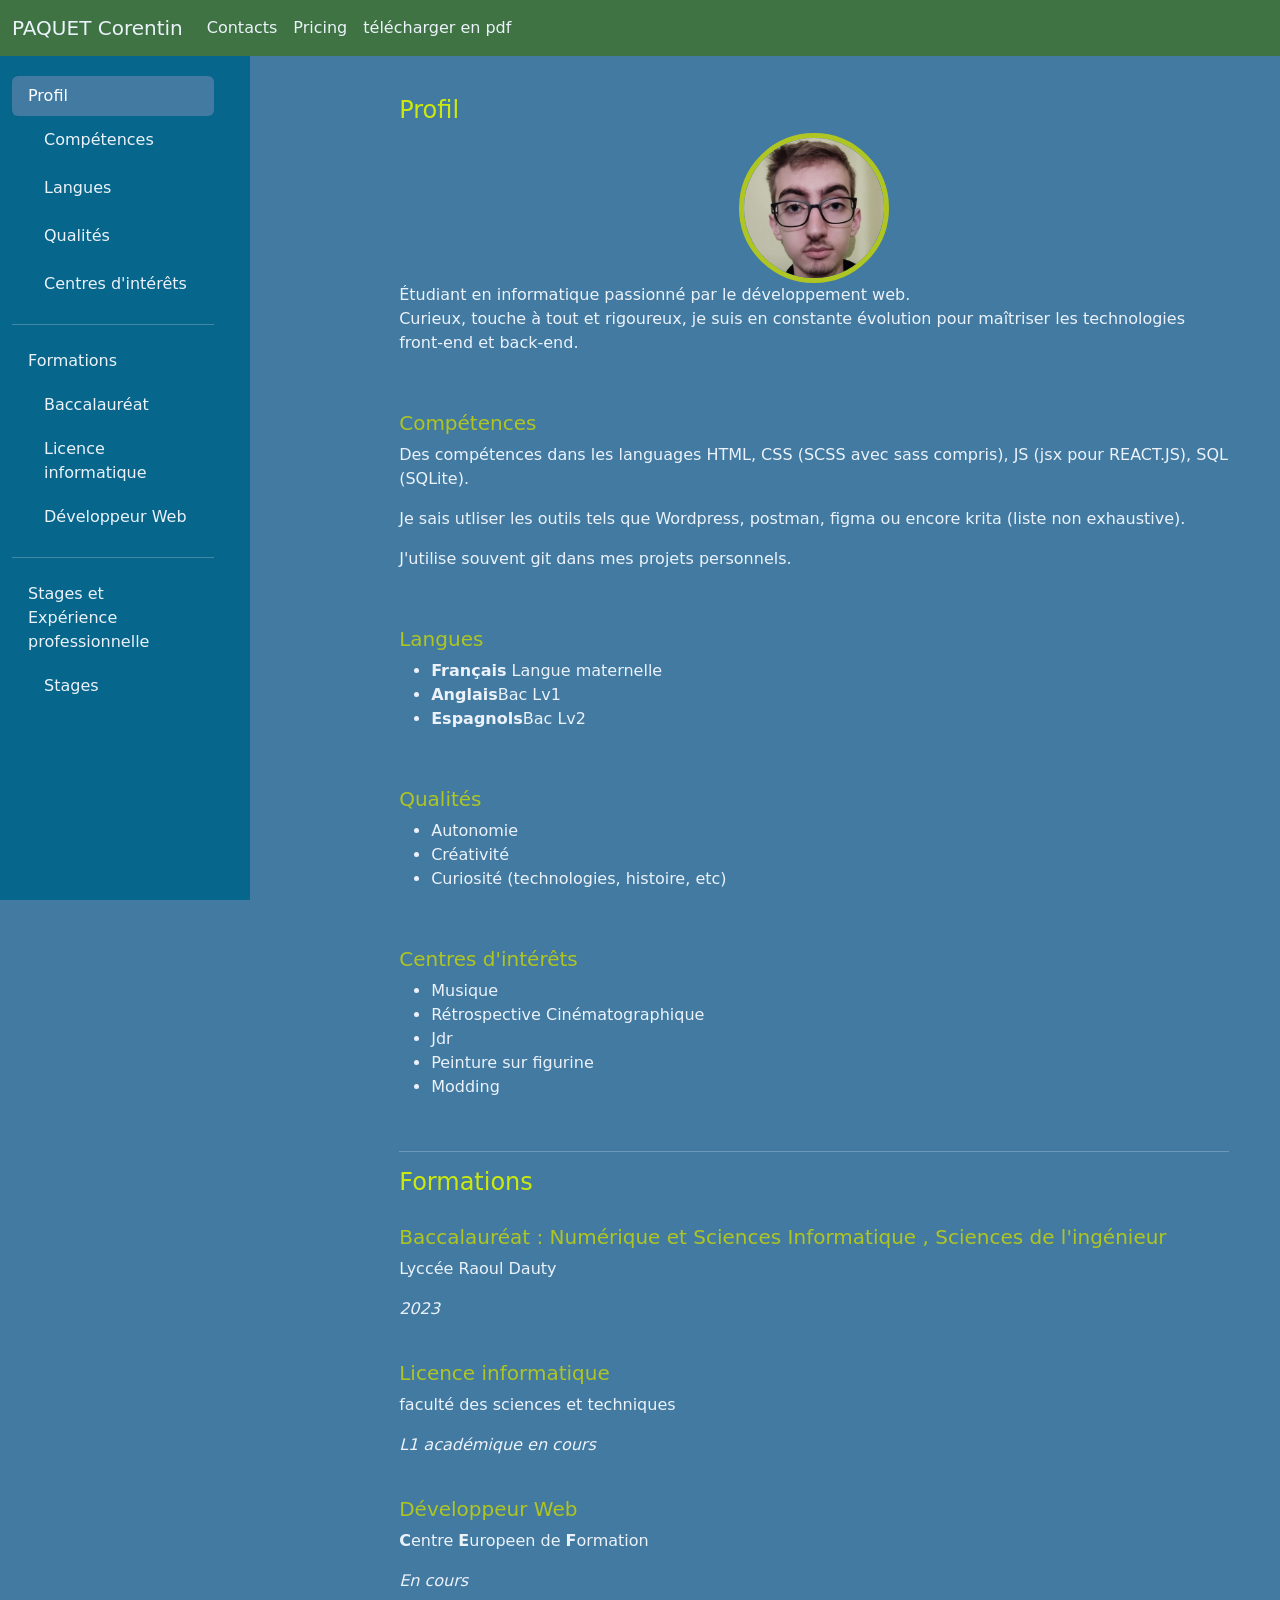
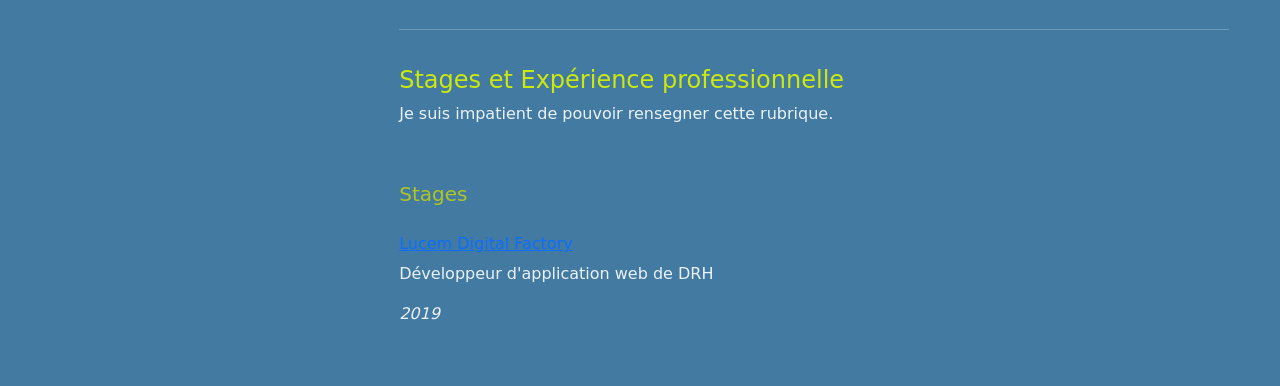
==== index.html @ 4c3fe311 "audio" ====
<!DOCTYPE html>
<html lang="fr">
<head>
    <meta charset="UTF-8">
    <meta name="viewport" content="width=device-width, initial-scale=1.0">
    <title>PAQUET Corentin</title>
    <link href="https://cdn.jsdelivr.net/npm/bootstrap@5.3.8/dist/css/bootstrap.min.css" rel="stylesheet" integrity="sha384-sRIl4kxILFvY47J16cr9ZwB07vP4J8+LH7qKQnuqkuIAvNWLzeN8tE5YBujZqJLB" crossorigin="anonymous">
    <link rel="stylesheet" href="style/main.css">
    <link rel="stylesheet" href="style/index.css">
    <link rel="flavion" href="asset/img/flavion.png">
</head>
<body>
    <header>
        <nav class="navbar navbar-expand-lg custom-navbar">
            <div class="container-fluid">
                <a class="navbar-brand titre" href="#">PAQUET Corentin</a>
                <button class="navbar-toggler" type="button" data-bs-toggle="collapse" data-bs-target="#navbarNavAltMarkup" aria-controls="navbarNavAltMarkup" aria-expanded="false" aria-label="Toggle navigation">
                <span class="navbar-toggler-icon"></span>
                </button>
                <div class="collapse navbar-collapse" id="navbarNavAltMarkup">
                <div class="navbar-nav">
                    <a class="nav-link titre" href="pages/contact.html">Contacts</a>
                    <a class="nav-link titre" href="#">Pricing</a>
                    <a class="nav-link titre" aria-disabled="true">télécharger en pdf</a>
                </div>
                </div>
            </div>
        </nav>
    </header>
    
    <!--            MAIN            -->
    <main>
        <!--MENU DE NAVIGATION GAUCHE-->
        <div class="row">
            <div class="col-4 navigation">
                <nav id="navbar-example3" class="h-100 flex-column align-items-stretch pe-4 ">
                    <nav class="nav nav-pills flex-column">
                        <a class="nav-link" href="#item-1">Profil</a>
                        <nav class="nav nav-pills flex-column">
                            <a class="nav-link ms-3 my-1" href="#item-1-1">Compétences</a>
                            <a class="nav-link ms-3 my-1" href="#item-1-2">Langues</a>
                            <a class="nav-link ms-3 my-1" href="#item-1-3">Qualités</a>
                            <a class="nav-link ms-3 my-1" href="#item-1-4">Centres d'intérêts</a>
                        </nav>
                        <hr>
                        <a class="nav-link" href="#item-2">Formations</a>
                        <nav>
                            <a class="nav-link ms-3 my-1" href="#item-2-1">Baccalauréat</a>
                            <a class="nav-link ms-3 my-1" href="#item-2-2">Licence informatique</a>
                            <a class="nav-link ms-3 my-1" href="#item-2-3">Développeur Web</a>
                        </nav>
                        <hr>
                        <a class="nav-link" href="#item-3">Stages et Expérience professionnelle</a>
                        <nav class="nav nav-pills flex-column">
                            <a class="nav-link ms-3 my-1" href="#item-3-1">Stages</a>
                        </nav>
                    </nav>
                </nav>
            </div>
            <audio autoplay>
                <source src="asset/mp3/JDSherbert - Ultimate UI SFX Pack - Swipe - 1.mp3" type="audio/mp3">
            </audio>

            <!--CONTENUE DE LA PAGE-->
            <div class="col-8 contenue">
                <div data-bs-spy="scroll" data-bs-target="#navbar-example3" data-bs-smooth-scroll="true" class="scrollspy-example-2" tabindex="0">
                    <div id="item-1" class="block">
                        <h4>Profil</h4>
                        <img src="./asset/img/photo.png" class="pp" alt="ma photo">
                        <p>
                            Étudiant en informatique passionné par le développement web.
                            <br> Curieux, touche à tout et rigoureux, je suis en constante évolution pour maîtriser les
                            technologies front-end et back-end.
                        </p>
                    </div>
                    <div id="item-1-1" class="block">
                        <h5>Compétences</h5>
                        <p>
                            Des compétences dans les languages HTML, CSS (SCSS avec sass compris), JS (jsx pour REACT.JS), SQL (SQLite).
                        </p>
                        <p>
                            Je sais utliser les outils tels que Wordpress, postman, figma ou encore krita (liste non exhaustive).
                        </p>
                        <p>
                            J'utilise souvent git dans mes projets personnels.
                        </p>
                    </div>
                    <div id="item-1-2" class="block">
                        <h5>Langues</h5>
                        <ul>
                            <li><b>Français</b> Langue maternelle</li>
                            <li><b>Anglais</b>Bac Lv1</li>
                            <li><b>Espagnols</b>Bac Lv2</li>
                        </ul>
                    </div>
                    <div id="item-1-3" class="block">
                        <h5>Qualités</h5>
                        <ul>
                            <li>Autonomie</li>
                            <li>Créativité</li>
                            <li>Curiosité (technologies, histoire, etc)</li>
                        </ul>
                    </div>
                    <div id="item-1-4" class="block">
                        <h5>Centres d'intérêts</h5>
                        <ul>
                            <li>Musique</li>
                            <li>Rétrospective Cinématographique</li>
                            <li>Jdr</li>
                            <li>Peinture sur figurine</li>
                            <li>Modding</li>
                        </ul>
                    </div>

                    <hr>

                    <div id="item-2">
                        <h4>Formations</h4>
                    </div>
                    <div class="formation">
                        <div id="item-2-1">
                            <div class="block">
                                <h5>Baccalauréat : Numérique et Sciences Informatique , Sciences de l'ingénieur</h5>
                                <p>Lyccée Raoul Dauty</p>
                                <i>2023</i>
                            </div>
                        </div>
                        <div id="item-2-2">
                            <div class="block">
                                <h5>Licence informatique</h5>
                                <p>faculté des sciences et techniques</p>
                                <i>L1 académique en cours</i>
                            </div>
                        </div>
                        <div id="item-2-3">
                            <div class="block">
                                <h5>Développeur Web</h5>
                                <p><b>C</b>entre <b>E</b>uropeen de <b>F</b>ormation</p>
                                <i>En cours</i>
                            </div>
                        </div>
                    </div>

                    <hr>

                    <div id="item-3" class="block">
                        <h4>Stages et Expérience professionnelle</h4>
                        <p>Je suis impatient de pouvoir rensegner cette rubrique.</p>
                    </div>
                    <div id="item-3-1" class="block">
                        <h5>Stages</h5>
                        <div class="block">
                            <a href="pages/lucem.html">
                                <h6>Lucem Digital Factory</h6>
                            </a>
                            <p>Développeur d'application web de DRH</p>
                            <i>2019</i>
                        </div>
                    </div>
                </div>
            </div>
        </div>
    </main>
    <footer></footer>
    <script src="https://cdn.jsdelivr.net/npm/bootstrap@5.3.8/dist/js/bootstrap.bundle.min.js" integrity="sha384-FKyoEForCGlyvwx9Hj09JcYn3nv7wiPVlz7YYwJrWVcXK/BmnVDxM+D2scQbITxI" crossorigin="anonymous"></script>
</body>
</html>
---- style/main.css ----
:root {
    --primary-color: #3F7343;
    --secondary-color :#06668C;
    --nav-color : #427AA1;
    --nav-txt-color : #EBF2FA;
    --fond : #427AA1;
    --txt-main : #EBF2FA;
    --h4 :#cce90d;
    --h5: #afc522;
}

/*  HEADER  */
header{
    position: fixed;
    top: 0;
    left: 0;
    width: 100%;
    height: 56px;
    background-color: var(--primary-color);
}
.custom-navbar{
    background-color: var(--primary-color);
}
.titre{
    color: var(--txt-main);
}

/*  CONTENUE DE LA PAGE */
main{
    margin-top: 56px;
}

body{
    background-color: var(--fond);
    color: var(--txt-main);
}


h4{
    color: var(--h4)
}
h5{
    color: var(--h5);
}

.block{
    padding-top: 20px;
    padding-bottom: 20px;
}

.nav-link:hover{
    border-radius: 5px;
    background-color: var(--h5);
}
---- style/index.css ----
:root {
    --primary-color: #3F7343;
    --secondary-color :#06668C;
    --nav-color : #427AA1;
    --nav-txt-color : #EBF2FA;
    --fond : #427AA1;
    --txt-main : #EBF2FA;
    --h4 :#cce90d;
    --h5: #afc522;
}

/*  DIV GAUCHE  */
.navigation {
    background-color: var(--secondary-color);
    position: fixed;
    top: 56px; /* hauteur du header */
    padding-top: 20px;
    left: 0;
    width: 250px;
    height: calc(100vh - 56px);
    overflow-y: auto;
}

/*sur le nav*/
.nav-link:hover{
    background-color: var(--h5);
}

.contenue{
    margin-left: 30%;
    padding: 20px;
}


.nav-pills .nav-link.active {
    background-color: var(--nav-color);
    /*color: white;*/
}
.nav-pills .nav-link{
    color: var(--nav-txt-color);
}

/*  RESPONSIVE  */
@media (max-width: 700px) {
    .navigation {
        display: none;
    }

    .contenue {
        margin-left: 20%;
    }
}
div.formation div:hover{
    background-color: var(--secondary-color);
    border-left: var(--h4) solid 5px;
}

/*  photo de profil */
.pp {
    /*box-shadow : 0 0 30px var(--h4),
	15px 0 30px var(--primary-color),
	-15px 0 30px var(--secondary-color);*/
    height: 150px;
    width: 150px;
    display: flex;
    margin: auto;
    border: solid var(--h5) 5px;
    border-radius: 50%;  
}
.pp:hover{
    box-shadow : 0 0 30px var(--h4),
	15px 0 30px var(--primary-color),
	-15px 0 30px var(--secondary-color);
}
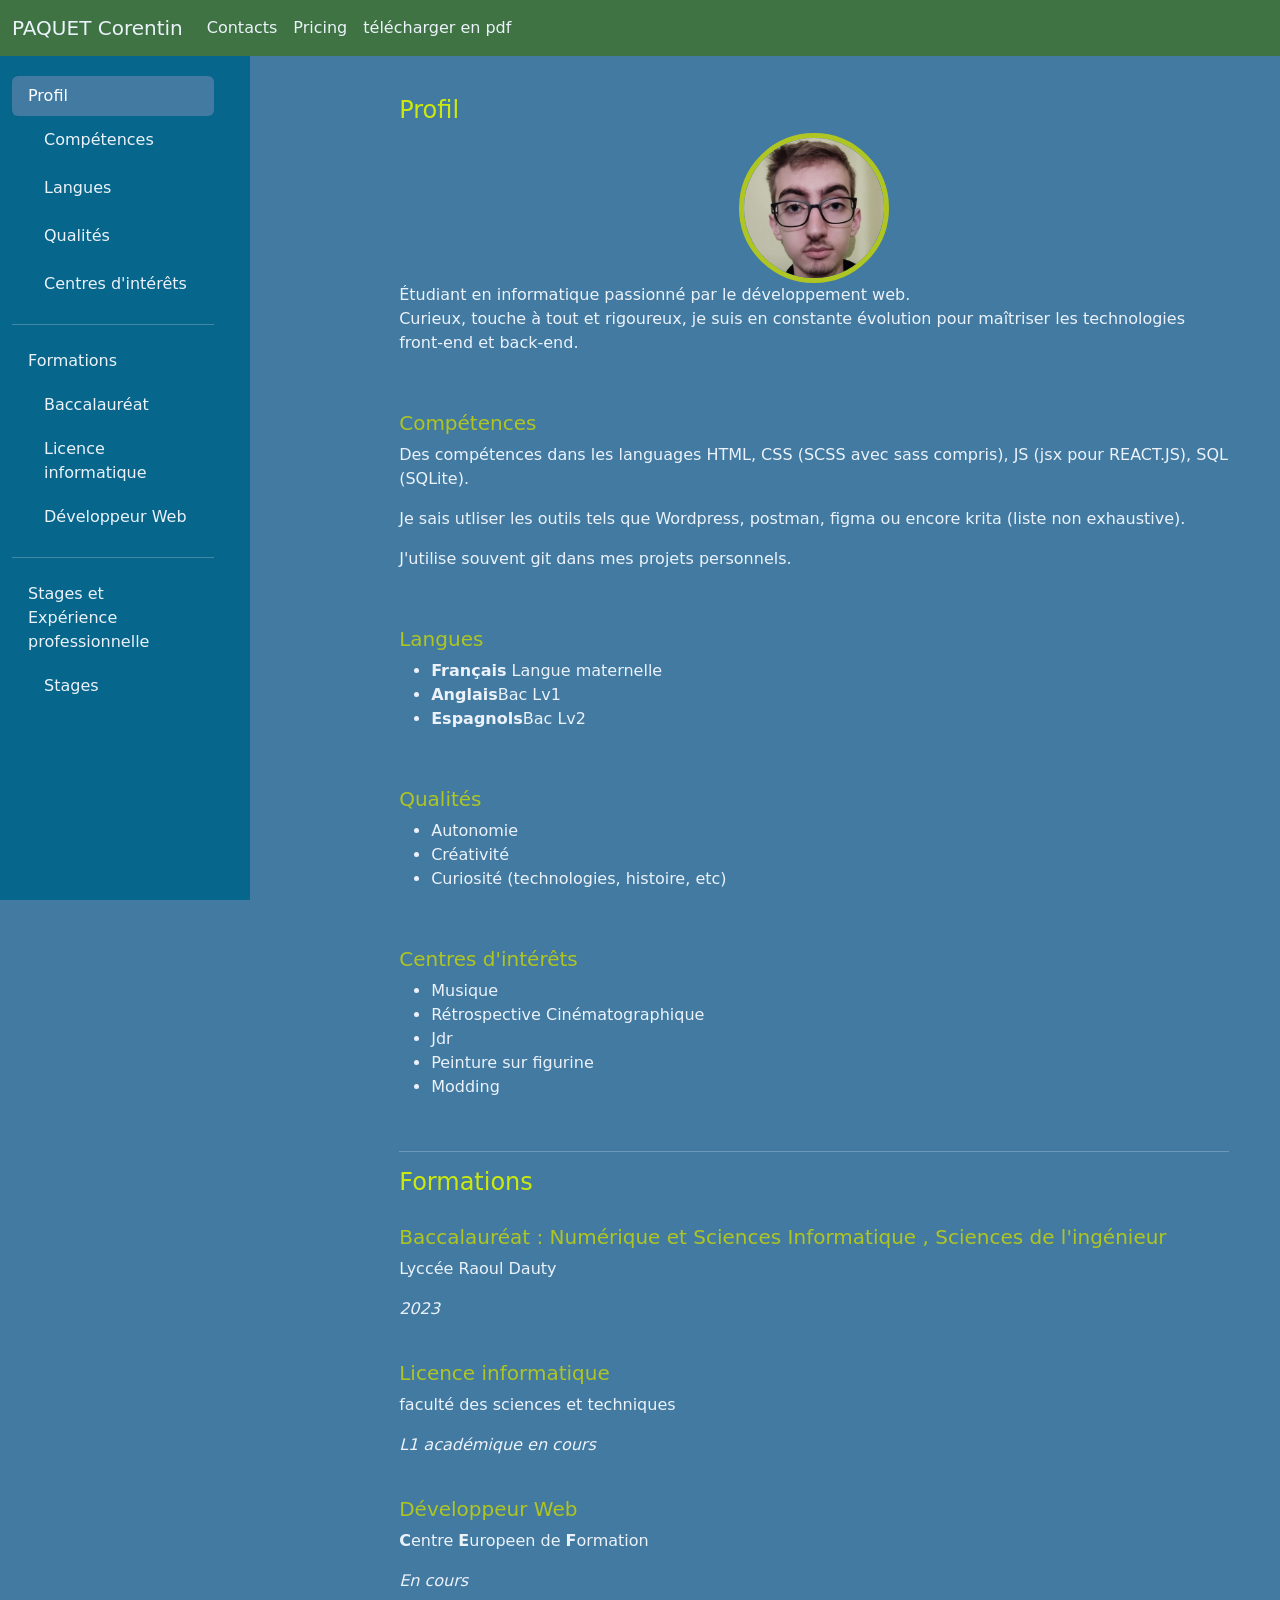
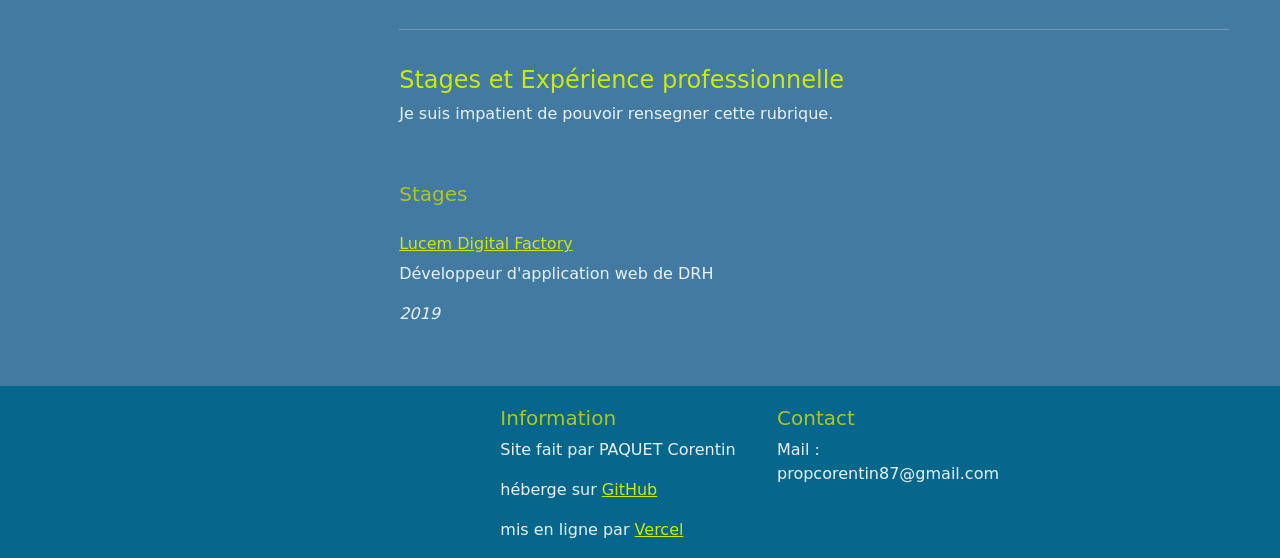
==== commit 1927d773: "footer et couleur <a>" ====
--- a/index.html
+++ b/index.html
@@ -161,7 +161,22 @@
             </div>
         </div>
     </main>
-    <footer></footer>
+
+    <footer class="d-flex justify-content-center align-items-center">
+        <div class="row">
+            <div class="col">
+                <h5>Information</h5>
+                <p>Site fait par PAQUET Corentin</p>
+                <p>héberge sur <a href="https://github.com/">GitHub</a></p>
+                <p>mis en ligne par <a href="https://vercel.com/">Vercel</a></p>
+            </div>
+            <div class="col">
+                <h5>Contact</h5>
+                <p>Mail : propcorentin87@gmail.com</p>
+            </div>
+        </div>
+    </footer>
+
     <script src="https://cdn.jsdelivr.net/npm/bootstrap@5.3.8/dist/js/bootstrap.bundle.min.js" integrity="sha384-FKyoEForCGlyvwx9Hj09JcYn3nv7wiPVlz7YYwJrWVcXK/BmnVDxM+D2scQbITxI" crossorigin="anonymous"></script>
 </body>
 </html>
--- a/style/main.css
+++ b/style/main.css
@@ -17,6 +17,7 @@
     width: 100%;
     height: 56px;
     background-color: var(--primary-color);
+    z-index: 1000;
 }
 .custom-navbar{
     background-color: var(--primary-color);
@@ -35,6 +36,9 @@
     color: var(--txt-main);
 }
 
+a{
+    color: var(--h4);
+}
 
 h4{
     color: var(--h4)
@@ -51,4 +55,24 @@
 .nav-link:hover{
     border-radius: 5px;
     background-color: var(--h5);
+}
+
+/*  FOOTER  */
+footer{
+    background-color: var(--secondary-color);
+    color: var(--txt-main);
+    padding-top: 20px;
+    padding-left: 250px;
+}
+@media (max-width: 700px) {
+    footer{
+        padding-left: 5px;
+    }
+}
+@media (max-width: 500px){
+
+}
+
+body{
+    overflow-x: hidden;
 }
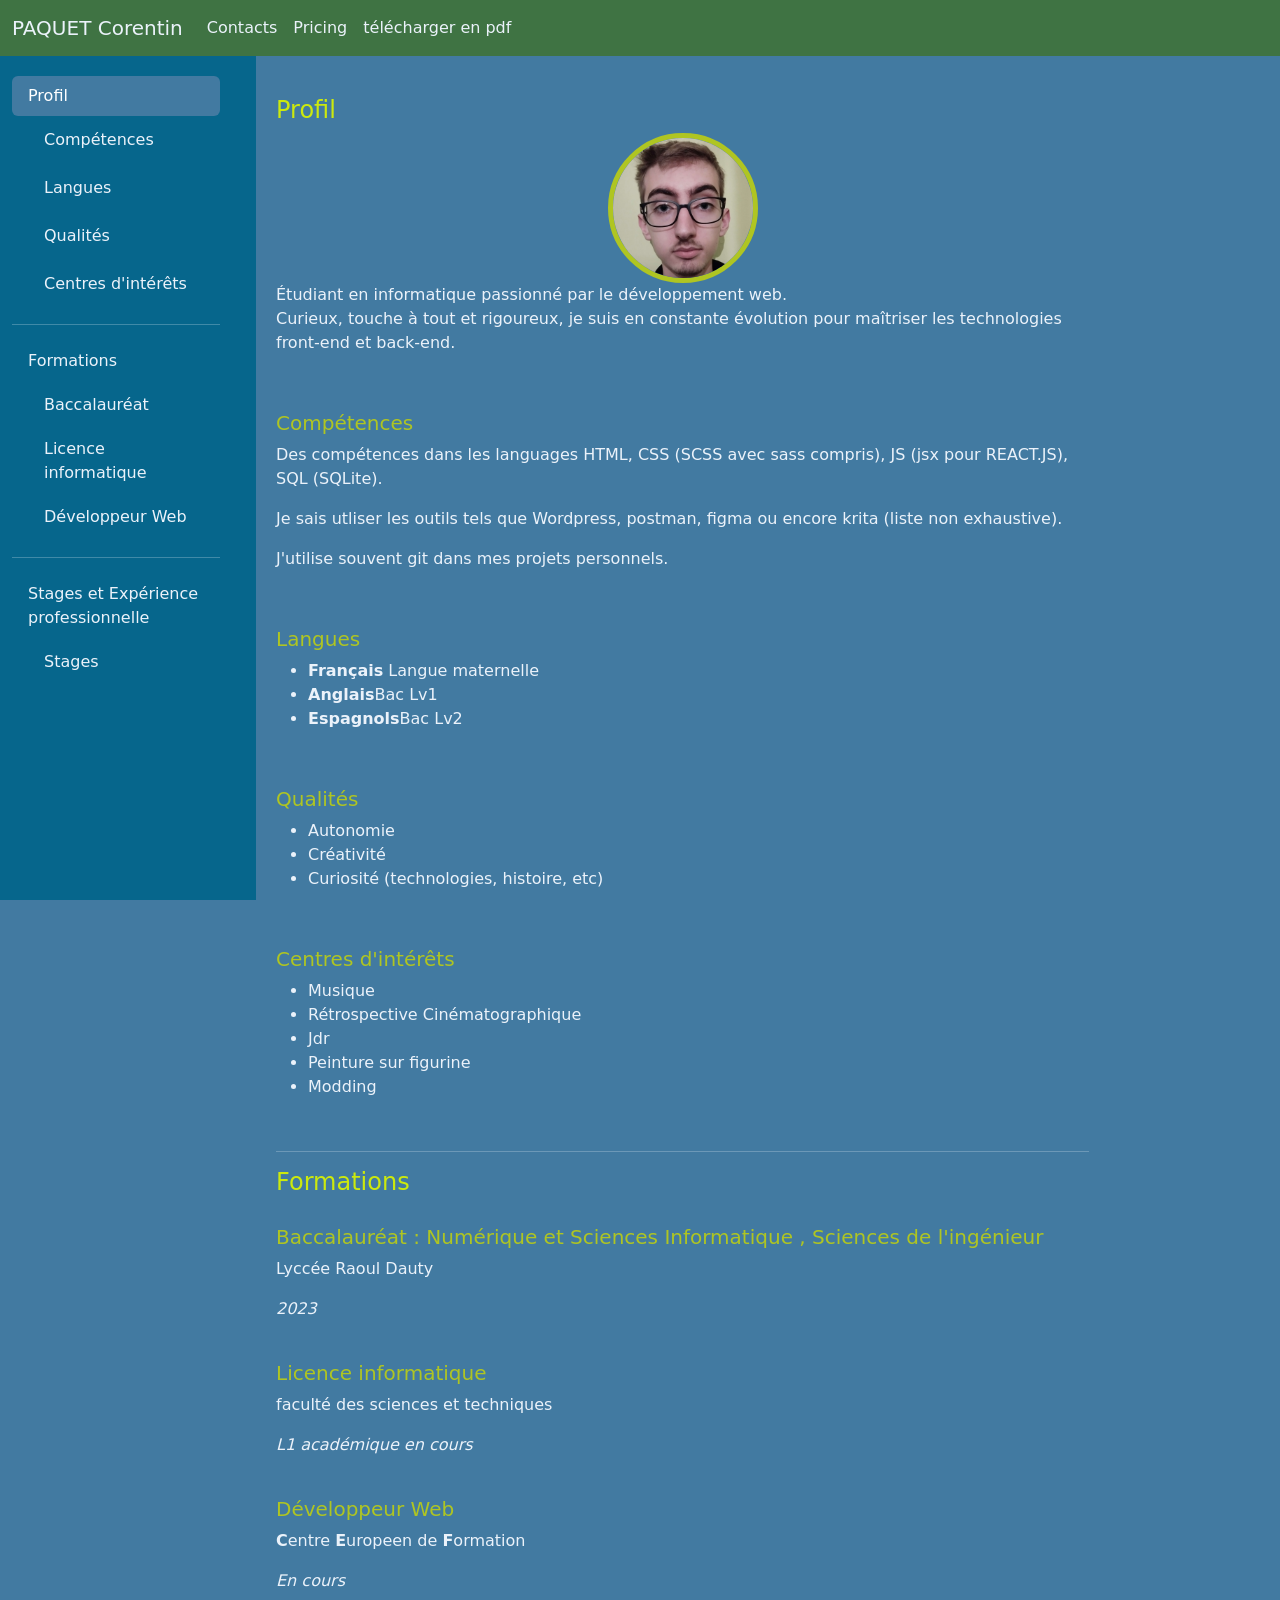
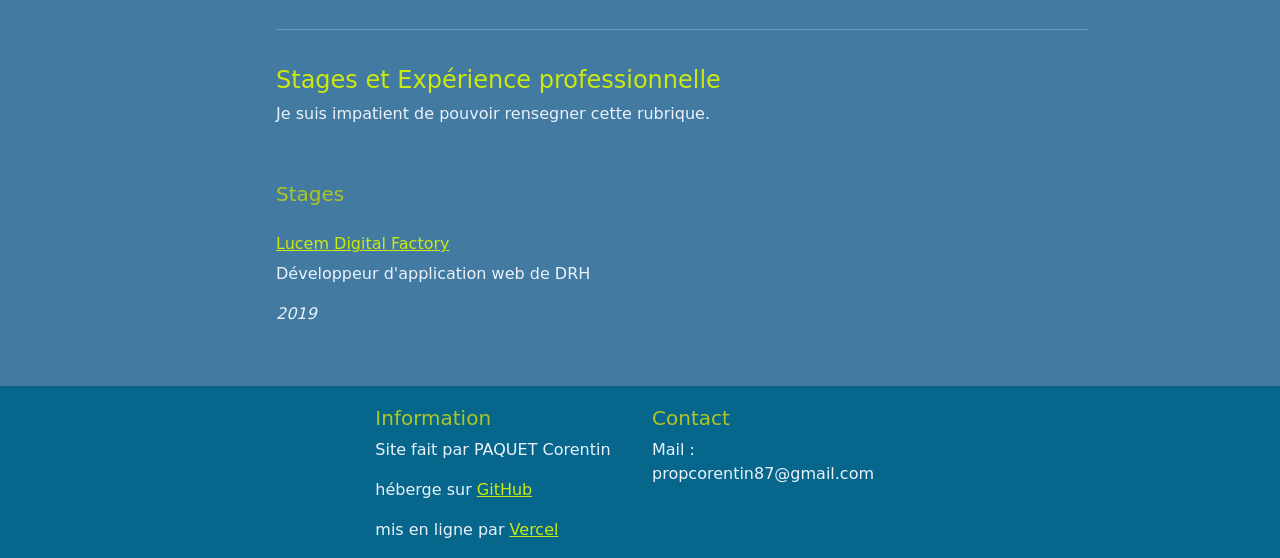
==== commit 7c844788: "footer caller, div gauche stable" ====
--- a/index.html
+++ b/index.html
@@ -29,10 +29,10 @@
     </header>
     
     <!--            MAIN            -->
-    <main>
+    <main class="flex-grow-1 container-fluid">
         <!--MENU DE NAVIGATION GAUCHE-->
         <div class="row">
-            <div class="col-4 navigation">
+            <div class="col-12 col-md-4 navigation">
                 <nav id="navbar-example3" class="h-100 flex-column align-items-stretch pe-4 ">
                     <nav class="nav nav-pills flex-column">
                         <a class="nav-link" href="#item-1">Profil</a>
@@ -62,7 +62,7 @@
             </audio>
 
             <!--CONTENUE DE LA PAGE-->
-            <div class="col-8 contenue">
+            <div class="col-12 col-md-8 contenue">
                 <div data-bs-spy="scroll" data-bs-target="#navbar-example3" data-bs-smooth-scroll="true" class="scrollspy-example-2" tabindex="0">
                     <div id="item-1" class="block">
                         <h4>Profil</h4>
--- a/style/main.css
+++ b/style/main.css
@@ -62,7 +62,7 @@
     background-color: var(--secondary-color);
     color: var(--txt-main);
     padding-top: 20px;
-    padding-left: 250px;
+    /*padding-left: 250px;*/
 }
 @media (max-width: 700px) {
     footer{
--- a/style/index.css
+++ b/style/index.css
@@ -12,12 +12,13 @@
 /*  DIV GAUCHE  */
 .navigation {
     background-color: var(--secondary-color);
-    position: fixed;
+    position: sticky;
     top: 56px; /* hauteur du header */
     padding-top: 20px;
-    left: 0;
-    width: 250px;
+    /*left: 0;*/
+    width: 20%;
     height: calc(100vh - 56px);
+    /*height: calc(100vh - 0px);*/
     overflow-y: auto;
 }
 
@@ -27,7 +28,6 @@
 }
 
 .contenue{
-    margin-left: 30%;
     padding: 20px;
 }
 
@@ -41,7 +41,7 @@
 }
 
 /*  RESPONSIVE  */
-@media (max-width: 700px) {
+@media (max-width: 770px) {
     .navigation {
         display: none;
     }
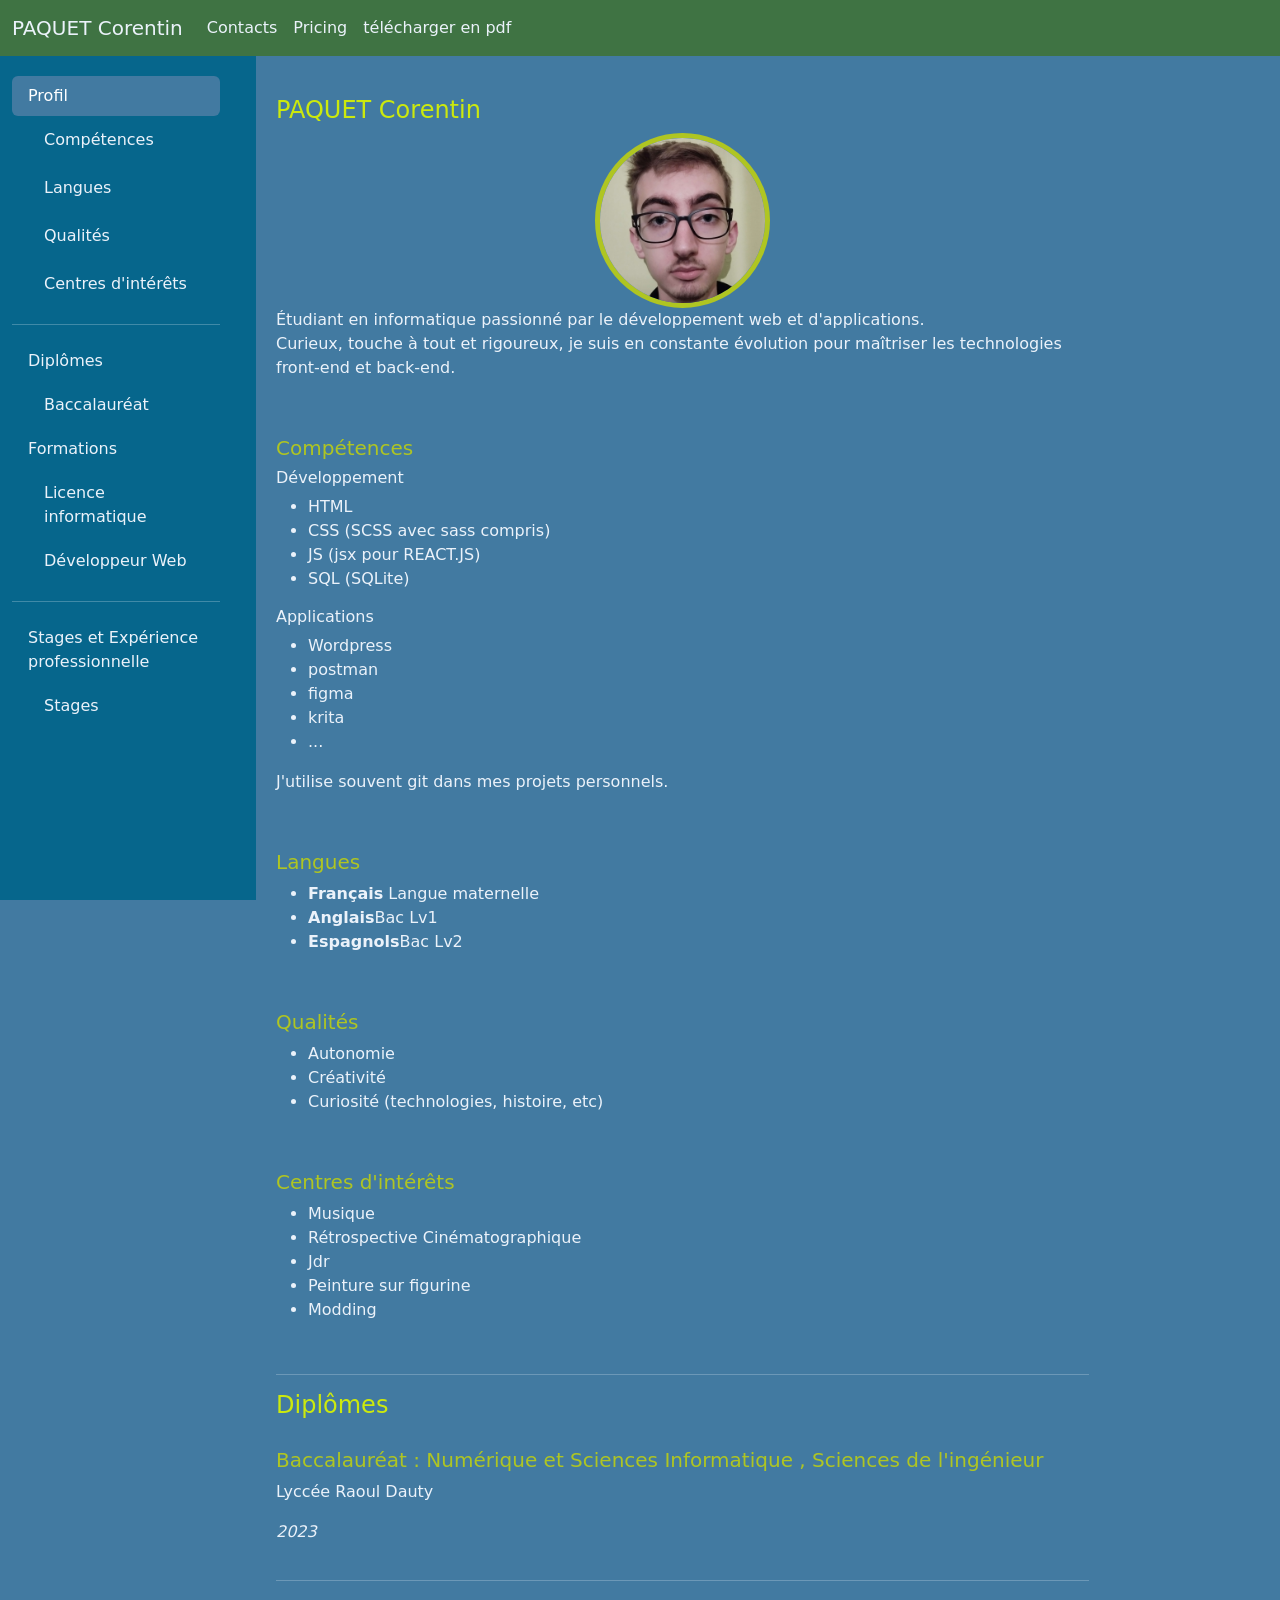
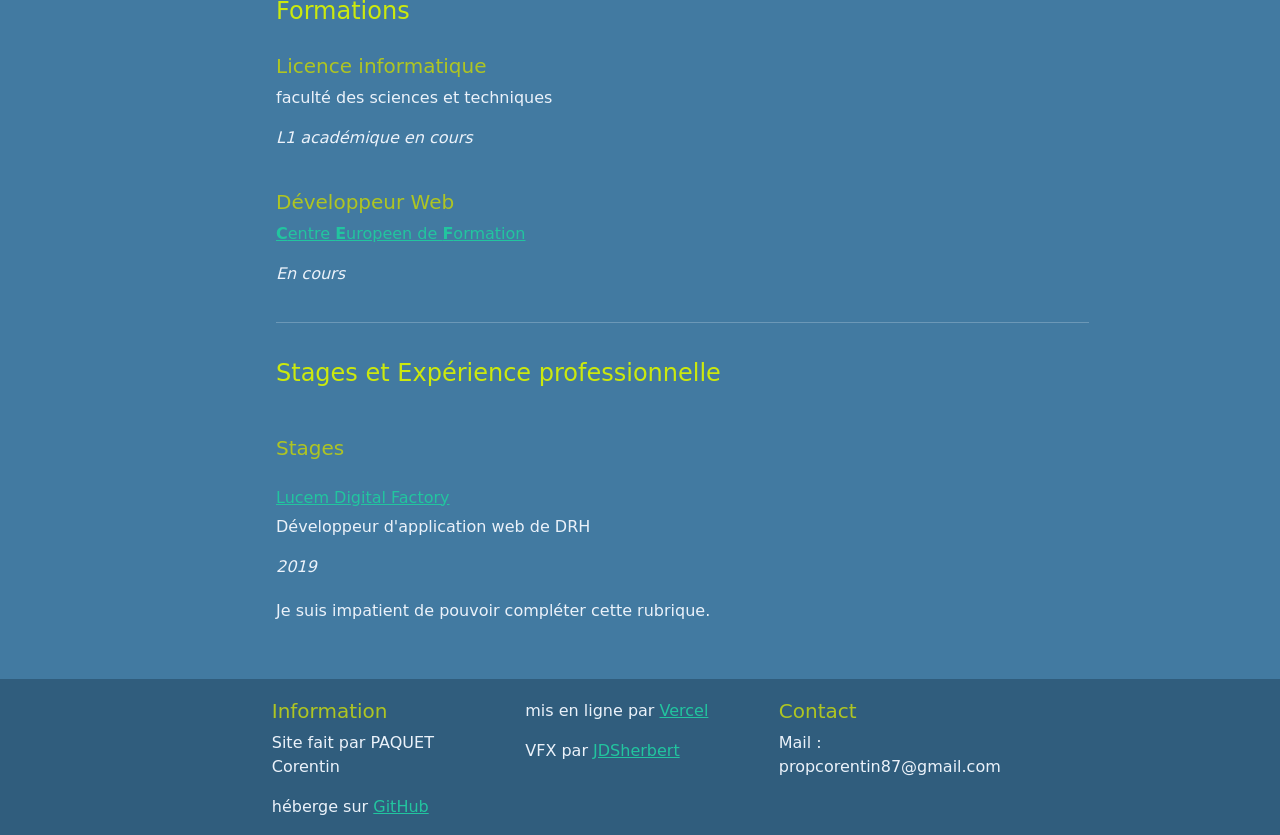
==== commit 8381b345: "correction et lien lucem et cef" ====
--- a/index.html
+++ b/index.html
@@ -30,6 +30,7 @@
     
     <!--            MAIN            -->
     <main class="flex-grow-1 container-fluid">
+
         <!--MENU DE NAVIGATION GAUCHE-->
         <div class="row">
             <div class="col-12 col-md-4 navigation">
@@ -43,16 +44,19 @@
                             <a class="nav-link ms-3 my-1" href="#item-1-4">Centres d'intérêts</a>
                         </nav>
                         <hr>
-                        <a class="nav-link" href="#item-2">Formations</a>
+                        <a class="nav-link" href="#item-2">Diplômes</a>
                         <nav>
                             <a class="nav-link ms-3 my-1" href="#item-2-1">Baccalauréat</a>
-                            <a class="nav-link ms-3 my-1" href="#item-2-2">Licence informatique</a>
-                            <a class="nav-link ms-3 my-1" href="#item-2-3">Développeur Web</a>
+                        </nav>
+                        <a class="nav-link" href="#item-3">Formations</a>
+                        <nav>
+                            <a class="nav-link ms-3 my-1" href="#item-3-1">Licence informatique</a>
+                            <a class="nav-link ms-3 my-1" href="#item-3-2">Développeur Web</a>
                         </nav>
                         <hr>
-                        <a class="nav-link" href="#item-3">Stages et Expérience professionnelle</a>
+                        <a class="nav-link" href="#item-4">Stages et Expérience professionnelle</a>
                         <nav class="nav nav-pills flex-column">
-                            <a class="nav-link ms-3 my-1" href="#item-3-1">Stages</a>
+                            <a class="nav-link ms-3 my-1" href="#item-4-1">Stages</a>
                         </nav>
                     </nav>
                 </nav>
@@ -65,22 +69,31 @@
             <div class="col-12 col-md-8 contenue">
                 <div data-bs-spy="scroll" data-bs-target="#navbar-example3" data-bs-smooth-scroll="true" class="scrollspy-example-2" tabindex="0">
                     <div id="item-1" class="block">
-                        <h4>Profil</h4>
+                        <h4>PAQUET Corentin</h4>
                         <img src="./asset/img/photo.png" class="pp" alt="ma photo">
                         <p>
-                            Étudiant en informatique passionné par le développement web.
+                            Étudiant en informatique passionné par le développement web et d'applications.
                             <br> Curieux, touche à tout et rigoureux, je suis en constante évolution pour maîtriser les
                             technologies front-end et back-end.
                         </p>
                     </div>
                     <div id="item-1-1" class="block">
                         <h5>Compétences</h5>
-                        <p>
-                            Des compétences dans les languages HTML, CSS (SCSS avec sass compris), JS (jsx pour REACT.JS), SQL (SQLite).
-                        </p>
-                        <p>
-                            Je sais utliser les outils tels que Wordpress, postman, figma ou encore krita (liste non exhaustive).
-                        </p>
+                        <h6>Développement</h6>
+                        <ul>
+                            <li>HTML</li>
+                            <li>CSS (SCSS avec sass compris)</li>
+                            <li>JS (jsx pour REACT.JS)</li>
+                            <li>SQL (SQLite)</li>
+                        </ul>
+                        <h6>Applications</h6>
+                        <ul>
+                            <li>Wordpress</li>
+                            <li>postman</li>
+                            <li>figma</li>
+                            <li>krita</li>
+                            <li>...</li>
+                        </ul>
                         <p>
                             J'utilise souvent git dans mes projets personnels.
                         </p>
@@ -115,8 +128,9 @@
                     <hr>
 
                     <div id="item-2">
-                        <h4>Formations</h4>
-                    </div>
+                        <h4>Diplômes</h4>
+                    </div>
+                    
                     <div class="formation">
                         <div id="item-2-1">
                             <div class="block">
@@ -125,17 +139,25 @@
                                 <i>2023</i>
                             </div>
                         </div>
-                        <div id="item-2-2">
+                    </div>
+
+                    <hr>
+
+                    <div id="item-2">
+                        <h4>Formations</h4>
+                    </div>
+                    <div class="formation">
+                        <div id="item-3-1">
                             <div class="block">
                                 <h5>Licence informatique</h5>
                                 <p>faculté des sciences et techniques</p>
                                 <i>L1 académique en cours</i>
                             </div>
                         </div>
-                        <div id="item-2-3">
+                        <div id="item-3-2">
                             <div class="block">
                                 <h5>Développeur Web</h5>
-                                <p><b>C</b>entre <b>E</b>uropeen de <b>F</b>ormation</p>
+                                <p><a href="https://www.centre-europeen-formation.fr/landing/dev-web-formation/?code=1655&utm_source=google&utm_medium=cpc&utm_campaign=DEVWEB-Search&gad_source=1&gad_campaignid=19656146637&gbraid=0AAAAAD-SFizN4kcuot2bIQEG3MnmAqiT9&gclid=CjwKCAjwjtTNBhB0EiwAuswYhgQ-UAA505QWlAabHfwLOwp3Y3dcqcNf_B7ftavAvrXfe-Us96a5XxoCejIQAvD_BwE"><b>C</b>entre <b>E</b>uropeen de <b>F</b>ormation</a></p>
                                 <i>En cours</i>
                             </div>
                         </div>
@@ -143,20 +165,21 @@
 
                     <hr>
 
-                    <div id="item-3" class="block">
+                    <div id="item-4" class="block">
                         <h4>Stages et Expérience professionnelle</h4>
-                        <p>Je suis impatient de pouvoir rensegner cette rubrique.</p>
-                    </div>
-                    <div id="item-3-1" class="block">
+                    </div>
+                    <div id="item-4-1" class="block">
                         <h5>Stages</h5>
                         <div class="block">
-                            <a href="pages/lucem.html">
+                            <a href="https://www.lucem-conseil.fr/digital-factory/">
                                 <h6>Lucem Digital Factory</h6>
                             </a>
                             <p>Développeur d'application web de DRH</p>
                             <i>2019</i>
                         </div>
-                    </div>
+                        <p>Je suis impatient de pouvoir compléter cette rubrique.</p>
+                    </div>
+                    
                 </div>
             </div>
         </div>
@@ -168,7 +191,10 @@
                 <h5>Information</h5>
                 <p>Site fait par PAQUET Corentin</p>
                 <p>héberge sur <a href="https://github.com/">GitHub</a></p>
+            </div>
+            <div class="col">
                 <p>mis en ligne par <a href="https://vercel.com/">Vercel</a></p>
+                <p>VFX par <a href="./asset/pdf/LICENSE.pdf">JDSherbert</a></p>
             </div>
             <div class="col">
                 <h5>Contact</h5>
--- a/style/main.css
+++ b/style/main.css
@@ -2,11 +2,13 @@
     --primary-color: #3F7343;
     --secondary-color :#06668C;
     --nav-color : #427AA1;
+    --footer : #305d7d;
     --nav-txt-color : #EBF2FA;
     --fond : #427AA1;
     --txt-main : #EBF2FA;
     --h4 :#cce90d;
     --h5: #afc522;
+    --a:#22c59f;
 }
 
 /*  HEADER  */
@@ -17,6 +19,7 @@
     width: 100%;
     height: 56px;
     background-color: var(--primary-color);
+    
     z-index: 1000;
 }
 .custom-navbar{
@@ -37,7 +40,7 @@
 }
 
 a{
-    color: var(--h4);
+    color: var(--a);
 }
 
 h4{
@@ -59,15 +62,16 @@
 
 /*  FOOTER  */
 footer{
-    background-color: var(--secondary-color);
+    background-color: var(--footer);
     color: var(--txt-main);
     padding-top: 20px;
+    width: 100%;
     /*padding-left: 250px;*/
 }
 @media (max-width: 700px) {
-    footer{
+    /*footer{
         padding-left: 5px;
-    }
+    }*/
 }
 @media (max-width: 500px){
 
--- a/style/index.css
+++ b/style/index.css
@@ -60,8 +60,8 @@
     /*box-shadow : 0 0 30px var(--h4),
 	15px 0 30px var(--primary-color),
 	-15px 0 30px var(--secondary-color);*/
-    height: 150px;
-    width: 150px;
+    height: 175px;
+    width: 175px;
     display: flex;
     margin: auto;
     border: solid var(--h5) 5px;
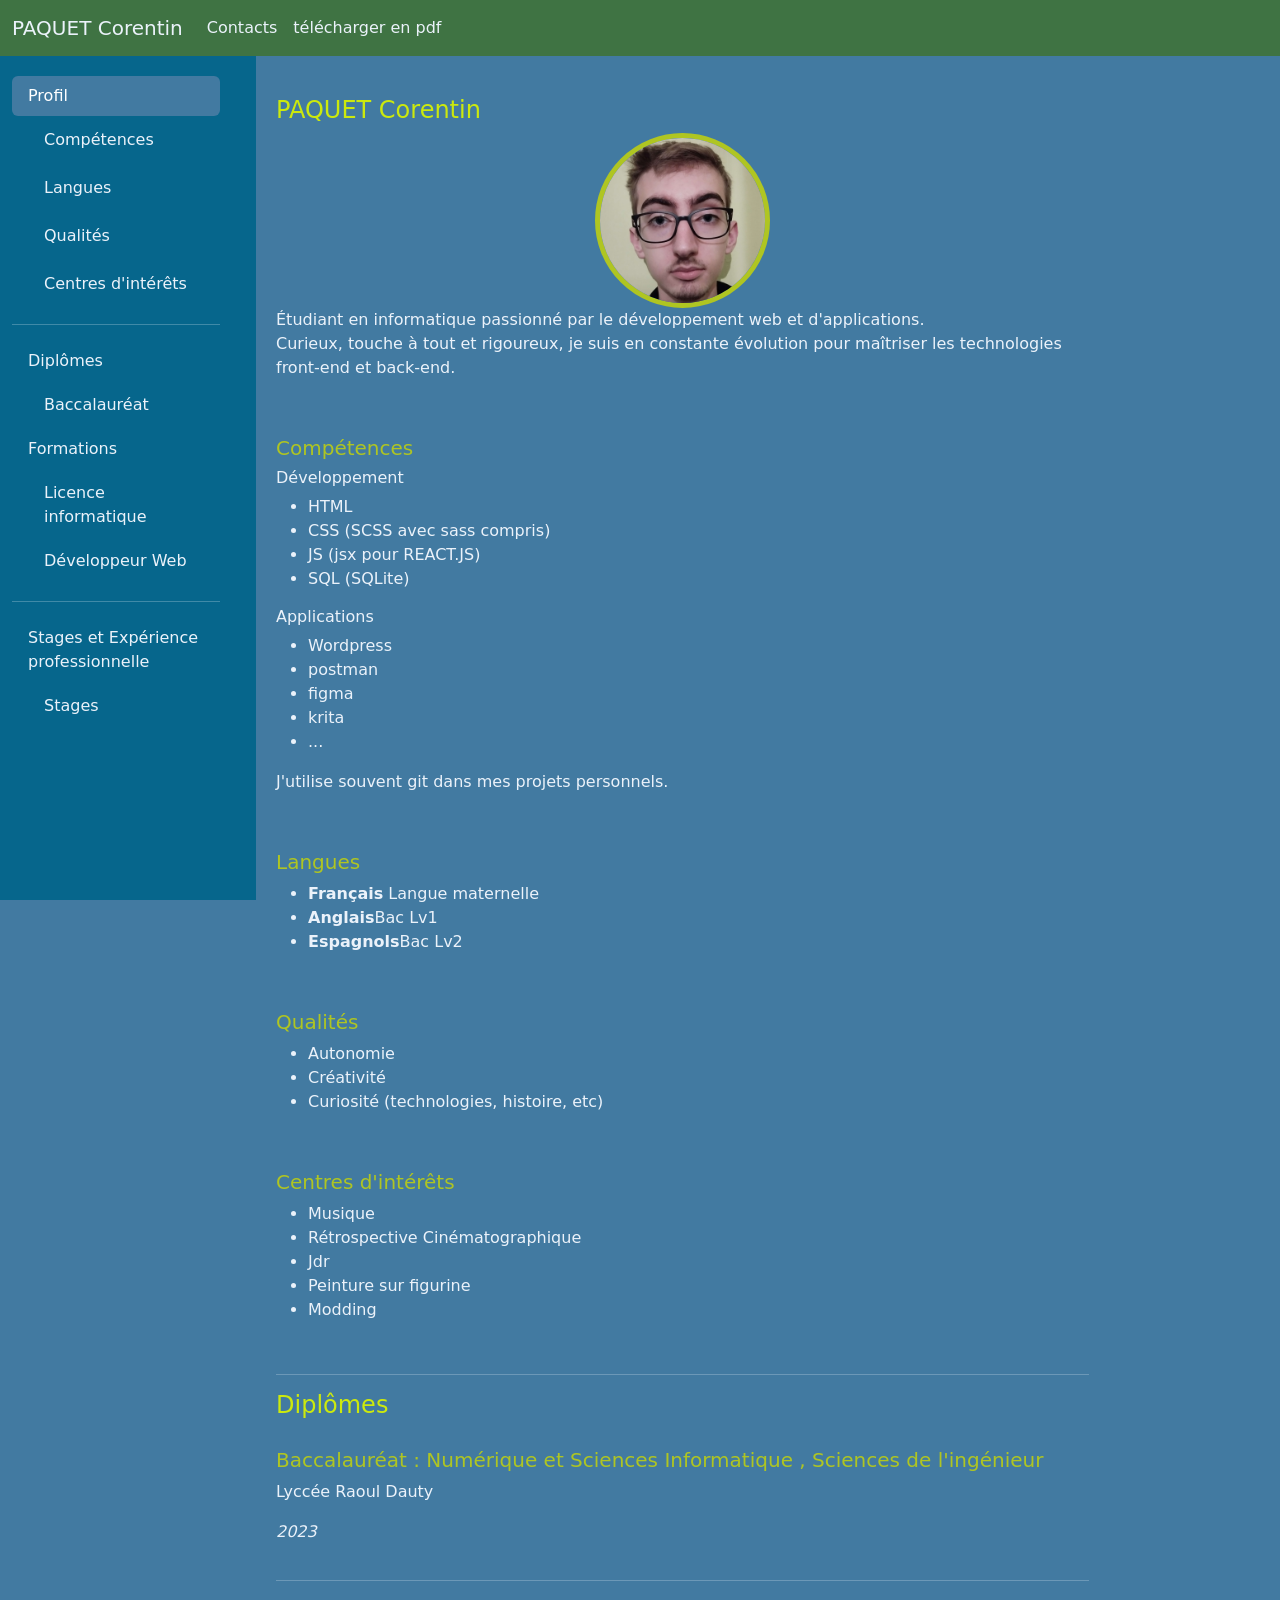
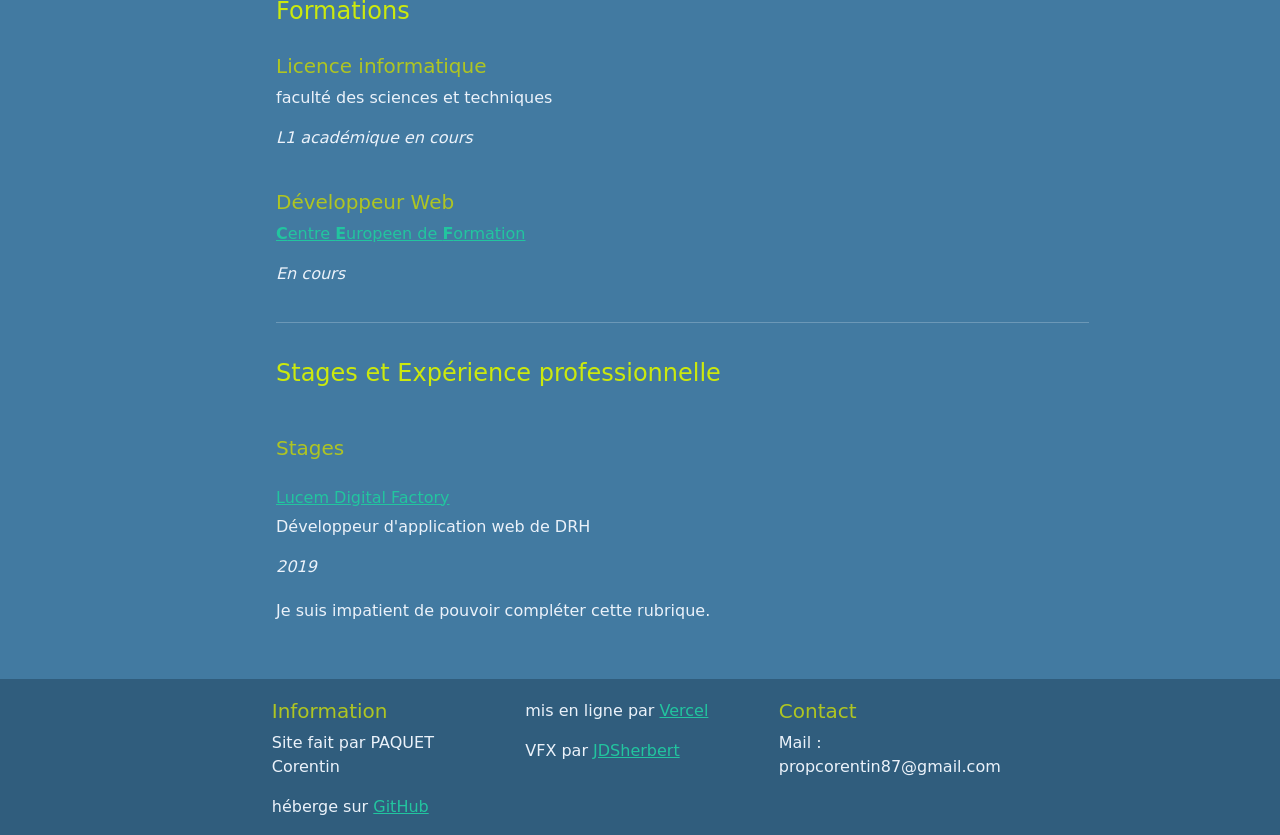
==== commit f84401b6: "del bouttuon + css téléphone" ====
--- a/index.html
+++ b/index.html
@@ -20,7 +20,7 @@
                 <div class="collapse navbar-collapse" id="navbarNavAltMarkup">
                 <div class="navbar-nav">
                     <a class="nav-link titre" href="pages/contact.html">Contacts</a>
-                    <a class="nav-link titre" href="#">Pricing</a>
+                    <!--<a class="nav-link titre" href="#">Pricing</a>-->
                     <a class="nav-link titre" aria-disabled="true">télécharger en pdf</a>
                 </div>
                 </div>
--- a/style/index.css
+++ b/style/index.css
@@ -46,9 +46,9 @@
         display: none;
     }
 
-    .contenue {
-        margin-left: 20%;
-    }
+    /*.contenue {
+        margin-left: 10%;
+    }*/
 }
 div.formation div:hover{
     background-color: var(--secondary-color);
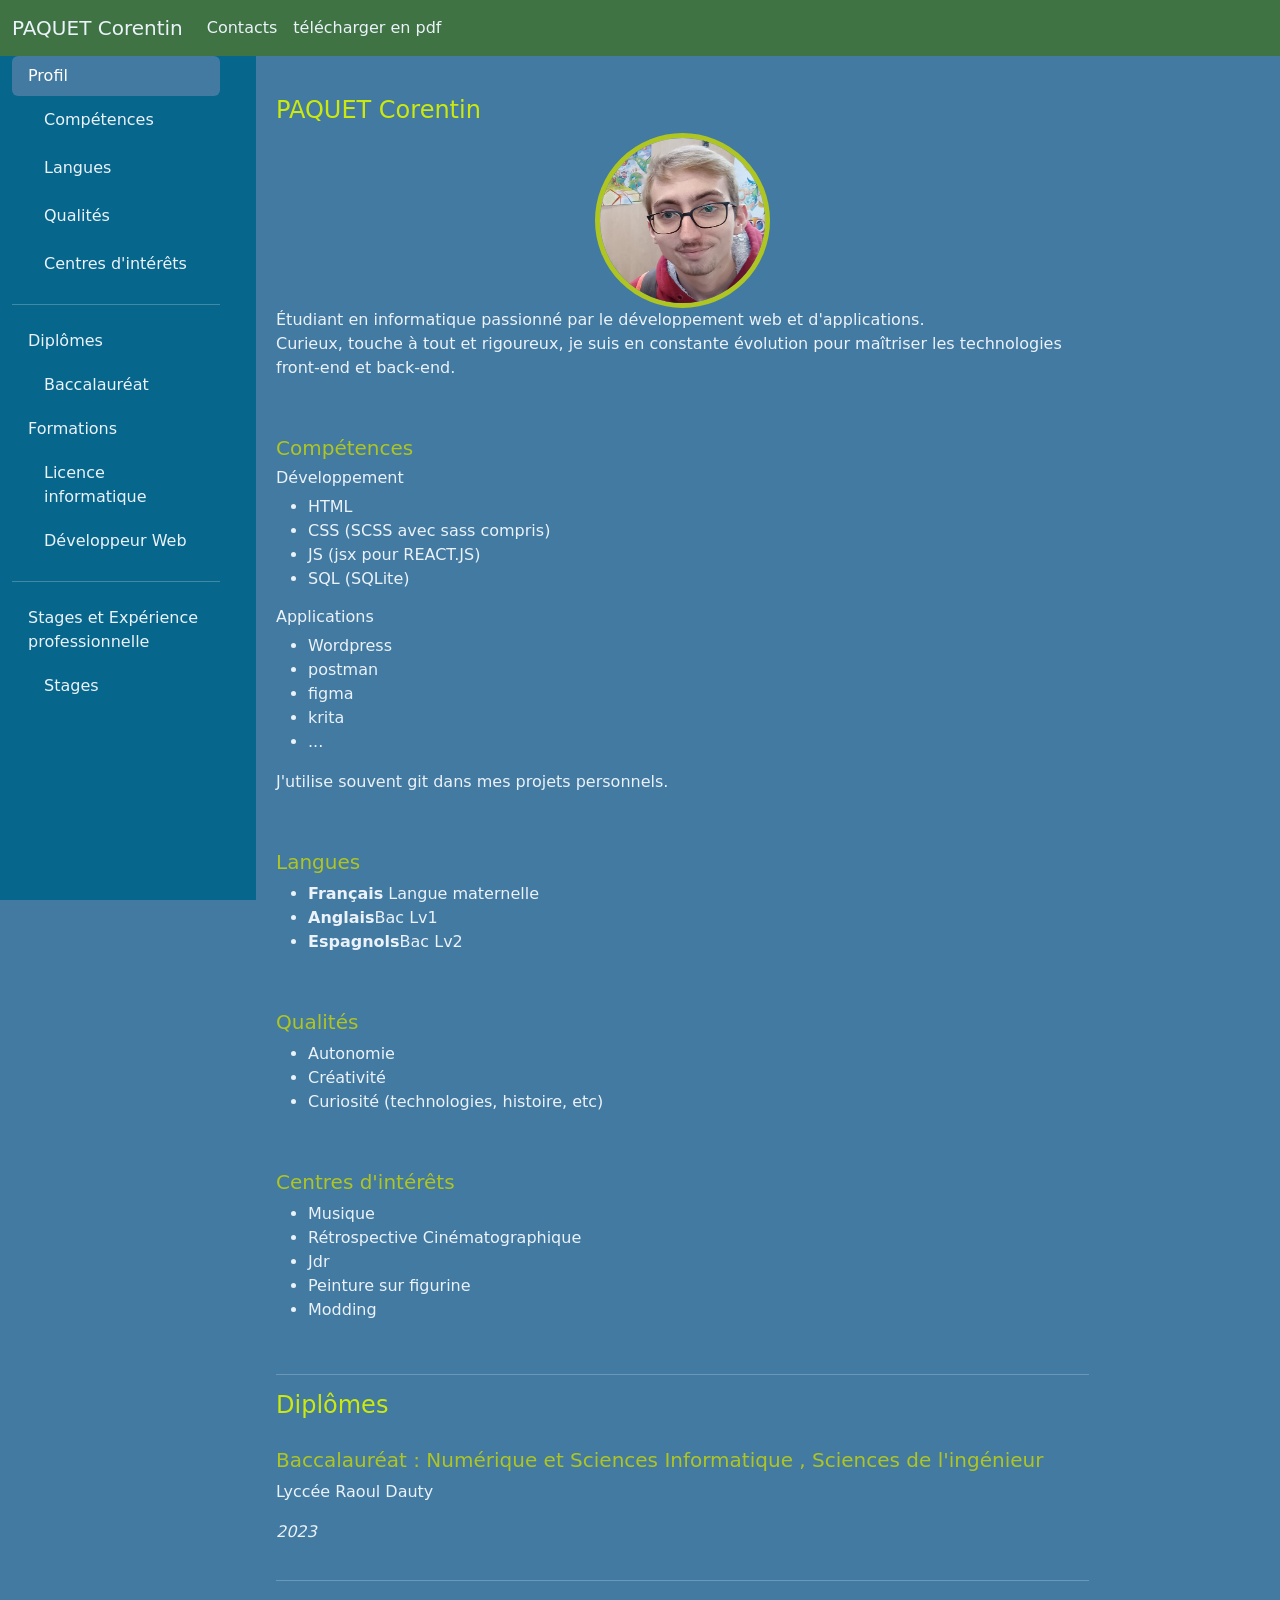
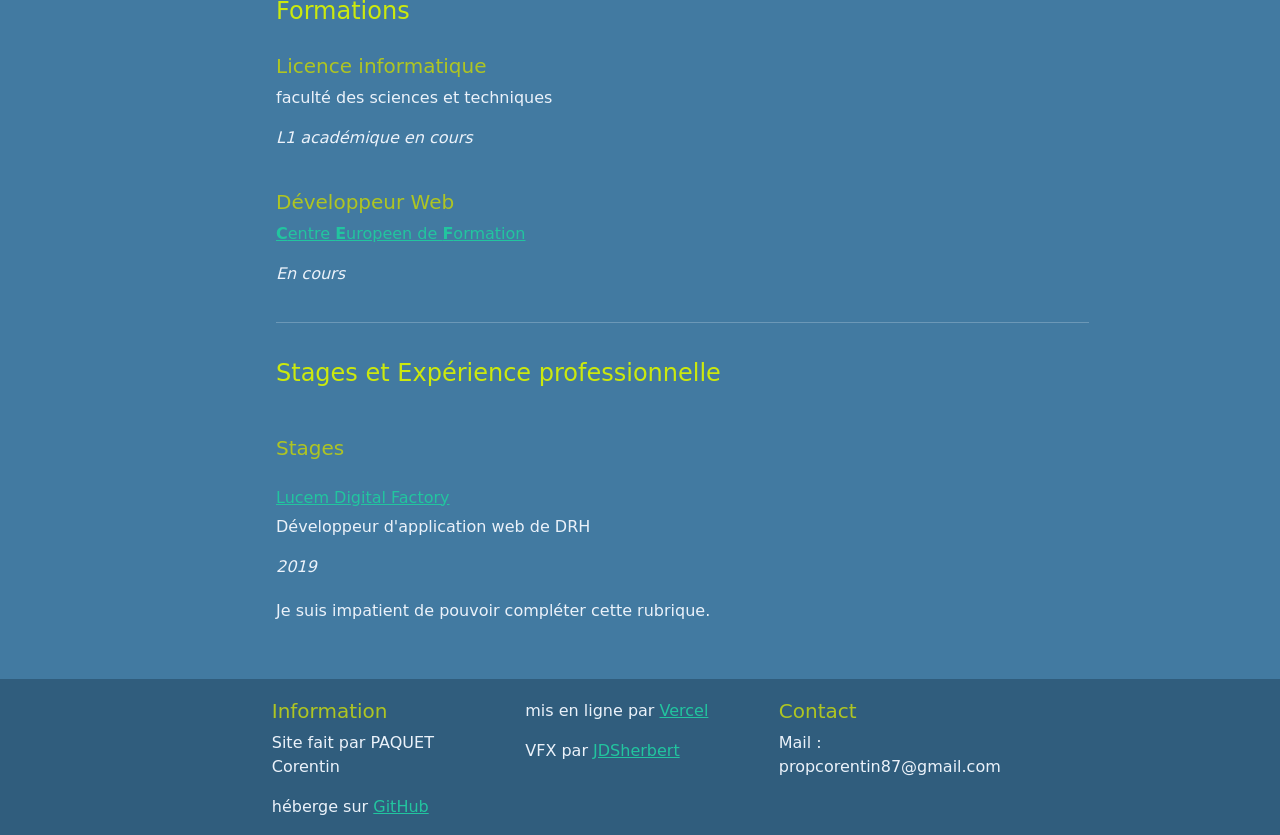
==== commit de7cd1c4: "update bug" ====
--- a/index.html
+++ b/index.html
@@ -70,7 +70,7 @@
                 <div data-bs-spy="scroll" data-bs-target="#navbar-example3" data-bs-smooth-scroll="true" class="scrollspy-example-2" tabindex="0">
                     <div id="item-1" class="block">
                         <h4>PAQUET Corentin</h4>
-                        <img src="./asset/img/photo.png" class="pp" alt="ma photo">
+                        <img src="./asset/img/IMG_20260208_152556475.jpg" class="pp" alt="ma photo">
                         <p>
                             Étudiant en informatique passionné par le développement web et d'applications.
                             <br> Curieux, touche à tout et rigoureux, je suis en constante évolution pour maîtriser les
--- a/style/index.css
+++ b/style/index.css
@@ -13,8 +13,8 @@
 .navigation {
     background-color: var(--secondary-color);
     position: sticky;
-    top: 56px; /* hauteur du header */
-    padding-top: 20px;
+    top: 56px; /* */
+    /*padding-top: 20px;*/
     /*left: 0;*/
     width: 20%;
     height: calc(100vh - 56px);
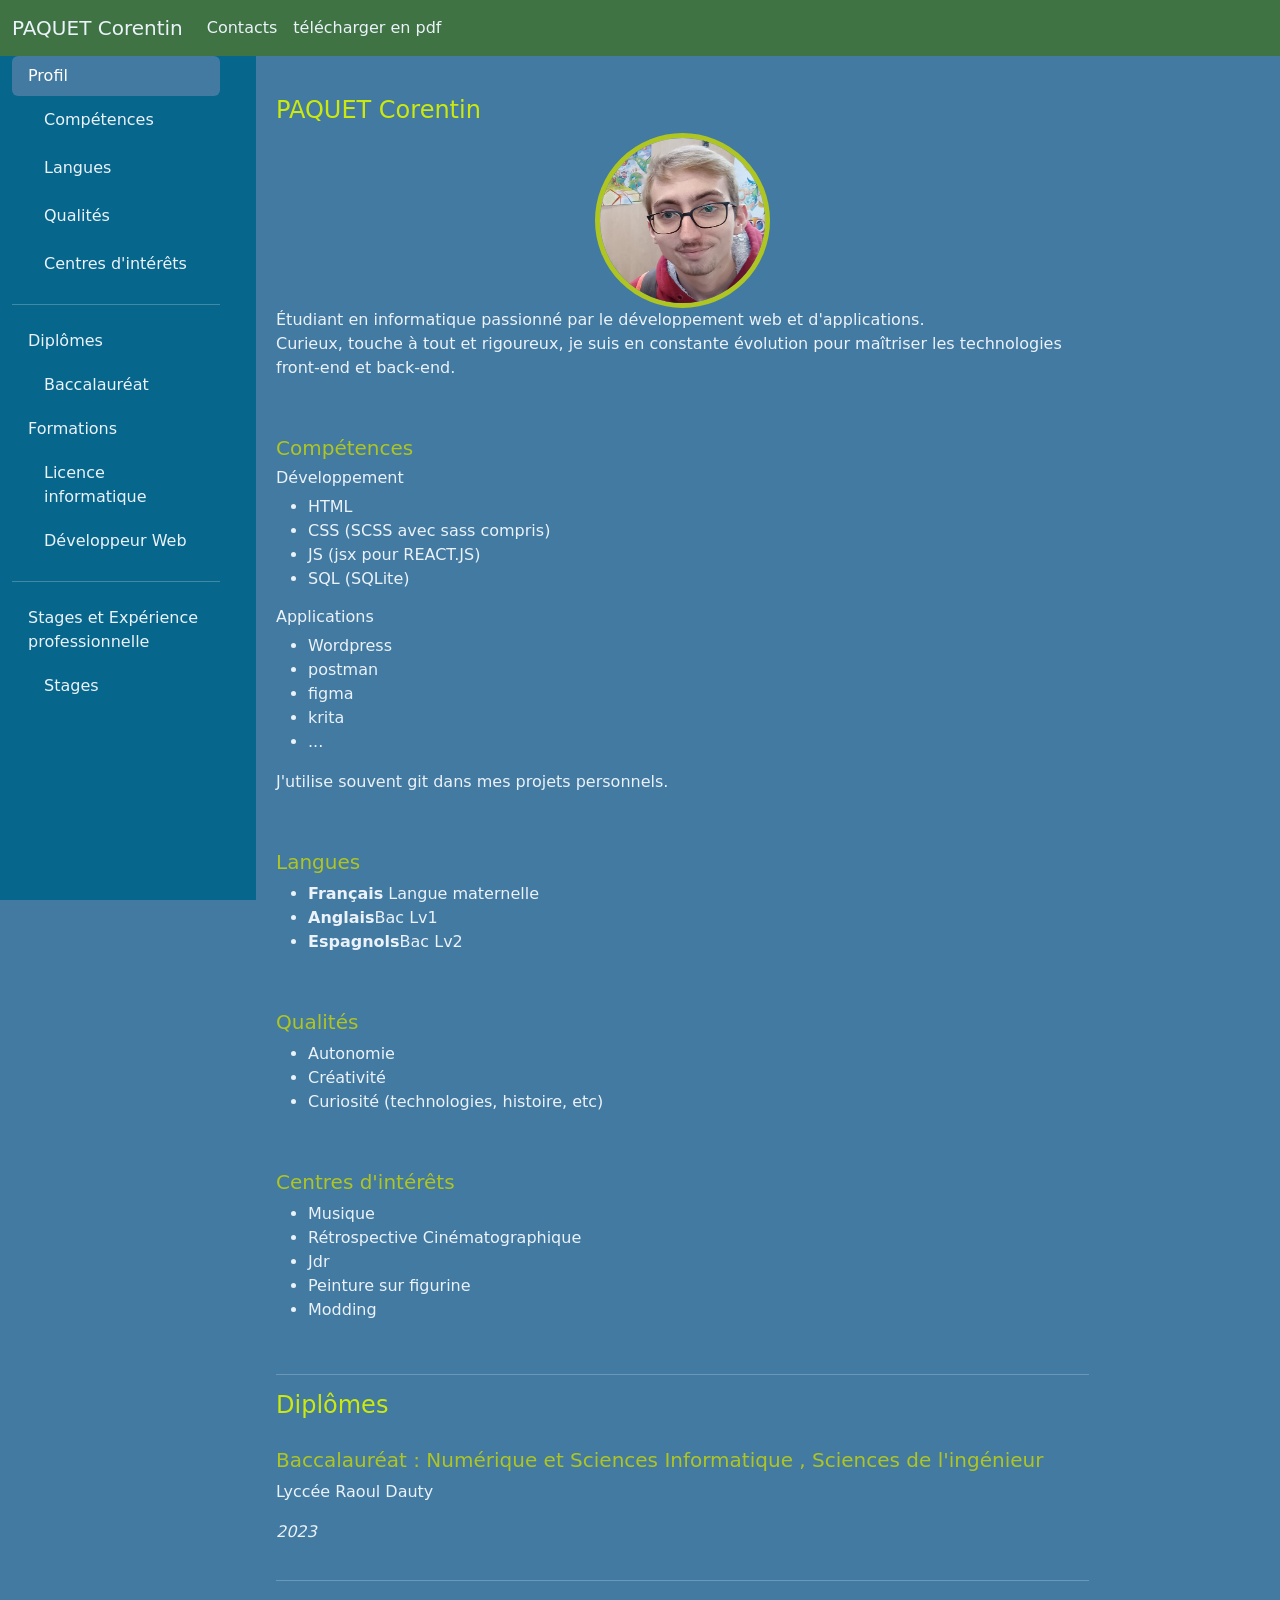
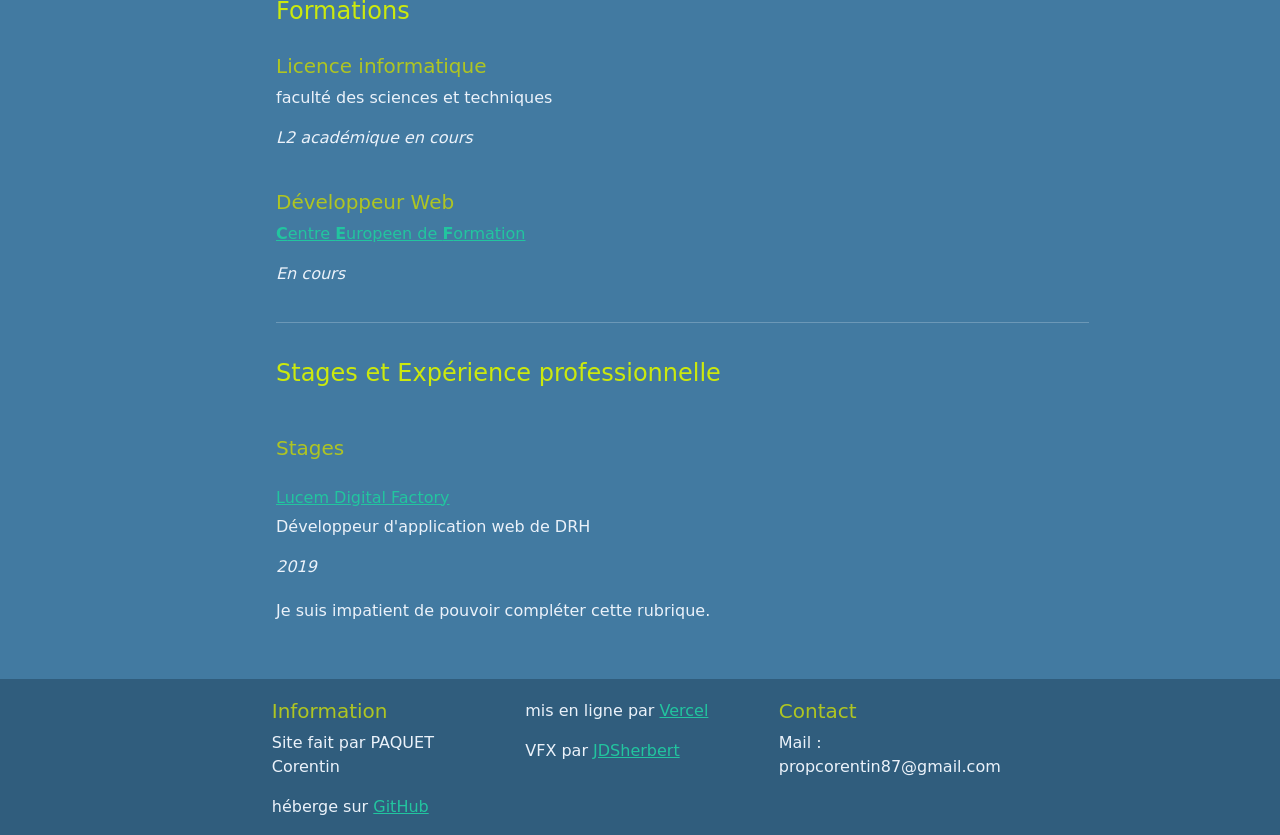
==== commit 366bec2f: "Update index.html l1 to l2" ====
--- a/index.html
+++ b/index.html
@@ -21,7 +21,7 @@
                 <div class="navbar-nav">
                     <a class="nav-link titre" href="pages/contact.html">Contacts</a>
                     <!--<a class="nav-link titre" href="#">Pricing</a>-->
-                    <a class="nav-link titre" aria-disabled="true">télécharger en pdf</a>
+                    <a class="nav-link titre" aria-disabled="true" href="./asset/pdf/PAQUET Corentin.pdf">télécharger en pdf</a>
                 </div>
                 </div>
             </div>
@@ -151,7 +151,7 @@
                             <div class="block">
                                 <h5>Licence informatique</h5>
                                 <p>faculté des sciences et techniques</p>
-                                <i>L1 académique en cours</i>
+                                <i>L2 académique en cours</i>
                             </div>
                         </div>
                         <div id="item-3-2">
